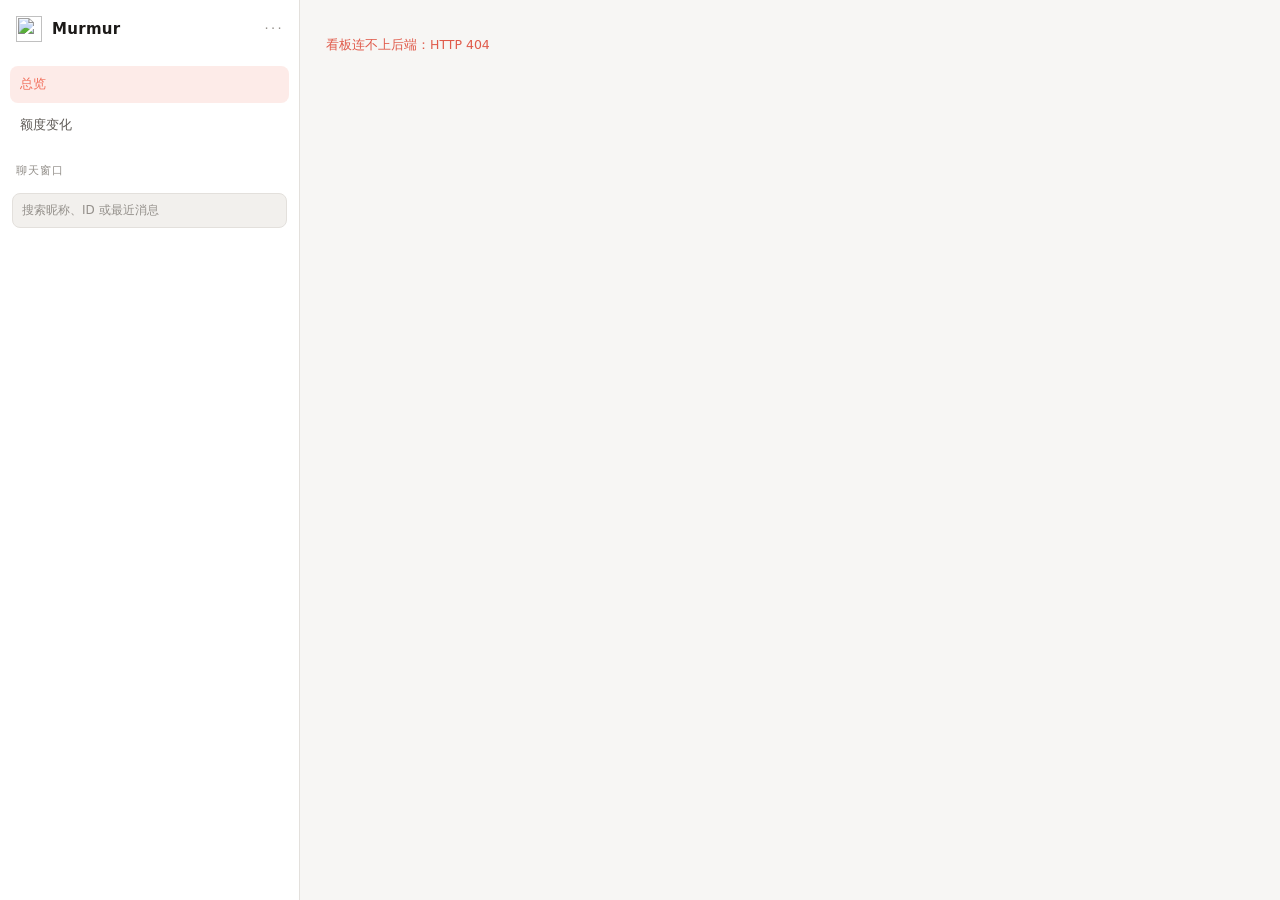
==== murmur/webui/index.html @ 3d29b653 "Initial Murmur deployment" ====
<!doctype html>
<html lang="zh-CN">
<head>
<meta charset="utf-8">
<meta name="viewport" content="width=device-width, initial-scale=1">
<title>Murmur 看板</title>
<link rel="icon" href="/mark.svg">
<style>
:root{
  --bg:#0f1113; --panel:#16191c; --panel-2:#1c2024; --line:#262b30;
  --ink:#e8e6e3; --ink-2:#a8a49f; --ink-3:#6f6b66;
  --coral:#F2705C; --green:#5fbf8f; --amber:#e0a44a; --red:#e05a4a; --blue:#6aa9d8;
  --violet:#8b7cf6;
  --radius:12px;
  --mono:ui-monospace,SFMono-Regular,"SF Mono",Menlo,Consolas,monospace;
}
@media (prefers-color-scheme:light){
  :root{
    --bg:#f7f6f4; --panel:#fff; --panel-2:#f2f0ed; --line:#e3e0dc;
    --ink:#1c1a18; --ink-2:#5f5b57; --ink-3:#94908b;
  }
}
*{box-sizing:border-box}
html,body{height:100%}
body{
  margin:0; background:var(--bg); color:var(--ink);
  font:14px/1.6 -apple-system,BlinkMacSystemFont,"PingFang SC","Hiragino Sans GB",
       "Microsoft YaHei",system-ui,sans-serif;
  -webkit-font-smoothing:antialiased;
}
a{color:inherit}
.mono{font-family:var(--mono);font-size:12px}
.dim{color:var(--ink-2)}
.dimmer{color:var(--ink-3)}

/* ---------- 骨架 ---------- */
#app{display:grid;grid-template-columns:300px 1fr;height:100vh}
aside{
  border-right:1px solid var(--line);background:var(--panel);
  display:flex;flex-direction:column;min-height:0;
}
main{overflow-y:auto;min-width:0}

/* ---------- 头 ---------- */
.brand{display:flex;align-items:center;gap:10px;padding:16px 16px 12px}
.brand img{width:26px;height:26px}
.brand h1{font-size:15px;margin:0;font-weight:600;letter-spacing:.02em}
.brand .tick{margin-left:auto;font-size:11px;color:var(--ink-3);font-family:var(--mono)}

.pills{display:flex;gap:6px;padding:0 16px 12px;flex-wrap:wrap}
.pill{
  display:inline-flex;align-items:center;gap:5px;padding:3px 8px;border-radius:999px;
  background:var(--panel-2);border:1px solid var(--line);font-size:11px;color:var(--ink-2);
}
.dot{width:7px;height:7px;border-radius:50%;background:var(--ink-3);flex:none}
.dot.up{background:var(--green);box-shadow:0 0 0 3px color-mix(in srgb,var(--green) 22%,transparent)}
.dot.warn{background:var(--amber);box-shadow:0 0 0 3px color-mix(in srgb,var(--amber) 22%,transparent)}
.dot.down{background:var(--red);box-shadow:0 0 0 3px color-mix(in srgb,var(--red) 22%,transparent)}
.dot.off{background:var(--ink-3)}

.navbtn{
  display:block;width:calc(100% - 20px);margin:0 10px 4px;padding:8px 10px;text-align:left;
  background:none;border:0;border-radius:8px;color:var(--ink-2);font:inherit;font-size:13px;
  cursor:pointer;
}
.navbtn:hover{background:var(--panel-2);color:var(--ink)}
.navbtn.on{background:color-mix(in srgb,var(--coral) 14%,transparent);color:var(--coral)}

.seclabel{
  padding:14px 16px 6px;font-size:11px;letter-spacing:.08em;color:var(--ink-3);
  text-transform:uppercase;display:flex;justify-content:space-between;align-items:baseline;
}
.people{overflow-y:auto;flex:1;min-height:0;padding-bottom:12px}
.filters{display:flex;gap:4px;padding:0 12px 8px;flex-wrap:wrap}
.search{padding:0 12px 8px}
.search input{
  width:100%;padding:7px 9px;border-radius:8px;border:1px solid var(--line);
  background:var(--panel-2);color:var(--ink);font:inherit;font-size:12px;outline:none;
}
.search input:focus{border-color:var(--coral);box-shadow:0 0 0 2px color-mix(in srgb,var(--coral) 16%,transparent)}
.search input::placeholder{color:var(--ink-3)}
.fchip{
  padding:2px 8px;border-radius:999px;border:1px solid var(--line);background:none;
  color:var(--ink-3);font:inherit;font-size:11px;cursor:pointer;
}
.fchip:hover{color:var(--ink);border-color:var(--ink-3)}
.fchip.on{color:var(--ink);background:var(--panel-2);border-color:var(--ink-3)}
.fchip.wx.on{color:var(--green);border-color:color-mix(in srgb,var(--green) 45%,transparent);
  background:color-mix(in srgb,var(--green) 12%,transparent)}
.fchip.dt.on{color:var(--amber);border-color:color-mix(in srgb,var(--amber) 45%,transparent);
  background:color-mix(in srgb,var(--amber) 12%,transparent)}
.fchip.tg.on{color:var(--blue);border-color:color-mix(in srgb,var(--blue) 45%,transparent);
  background:color-mix(in srgb,var(--blue) 12%,transparent)}
.fchip.qq.on{color:var(--violet);border-color:color-mix(in srgb,var(--violet) 45%,transparent);
  background:color-mix(in srgb,var(--violet) 12%,transparent)}

.plathead{
  display:flex;align-items:center;gap:6px;padding:10px 16px 4px;
  font-size:11px;color:var(--ink-3);letter-spacing:.04em;
}
.plathead .cnt{margin-left:auto;font-family:var(--mono);font-size:10px}

.person{
  display:block;width:calc(100% - 20px);margin:0 10px 3px;padding:8px 10px 8px 12px;
  background:none;border:0;border-radius:9px;text-align:left;color:inherit;
  font:inherit;cursor:pointer;position:relative;
}
.person::before{
  content:"";position:absolute;left:0;top:8px;bottom:8px;width:3px;border-radius:2px;
  background:var(--ink-3);
}
.person.tg::before{background:var(--blue)}
.person.dt::before{background:var(--amber)}
.person.wx::before{background:var(--green)}
.person.qq::before{background:var(--violet)}
.person:hover{background:var(--panel-2)}
.person.on{background:color-mix(in srgb,var(--coral) 13%,transparent)}
.person .row1{display:flex;align-items:center;gap:6px}
.person .name{font-size:13px;font-weight:500;overflow:hidden;text-overflow:ellipsis;
  white-space:nowrap}
.person .when{margin-left:auto;font-size:10px;color:var(--ink-3);flex:none;
  font-family:var(--mono)}
.person .prev{font-size:11.5px;color:var(--ink-3);overflow:hidden;text-overflow:ellipsis;
  white-space:nowrap;margin-top:1px}
.tag{
  font-size:10px;padding:1px 6px;border-radius:4px;flex:none;letter-spacing:.02em;
  border:1px solid transparent;
}
.tag.tg{background:color-mix(in srgb,var(--blue) 18%,transparent);color:var(--blue)}
.tag.dt{background:color-mix(in srgb,var(--amber) 18%,transparent);color:var(--amber)}
.tag.wx{background:color-mix(in srgb,var(--green) 18%,transparent);color:var(--green)}
.tag.qq{background:color-mix(in srgb,var(--violet) 18%,transparent);color:var(--violet)}
.tag.q  {background:var(--panel-2);color:var(--ink-3)}
.tag.watch{background:color-mix(in srgb,var(--amber) 16%,transparent);color:var(--amber)}
.tag.hold{background:color-mix(in srgb,var(--red) 16%,transparent);color:var(--red)}
.pmark{
  width:18px;height:18px;border-radius:5px;display:inline-flex;align-items:center;
  justify-content:center;font-size:10px;font-weight:600;flex:none;letter-spacing:0;
}
.pmark.tg{background:color-mix(in srgb,var(--blue) 22%,transparent);color:var(--blue)}
.pmark.dt{background:color-mix(in srgb,var(--amber) 22%,transparent);color:var(--amber)}
.pmark.wx{background:color-mix(in srgb,var(--green) 22%,transparent);color:var(--green)}
.pmark.qq{background:color-mix(in srgb,var(--violet) 22%,transparent);color:var(--violet)}
.pmark.q {background:var(--panel-2);color:var(--ink-3)}

/* ---------- 内容 ---------- */
.wrap{padding:22px 26px 60px;max-width:1180px}
h2{font-size:17px;margin:0 0 3px;font-weight:600}
.sub{color:var(--ink-3);font-size:12px;margin-bottom:18px}
.grid{display:grid;gap:14px}
.g3{grid-template-columns:repeat(auto-fit,minmax(272px,1fr))}
.g2{grid-template-columns:repeat(auto-fit,minmax(340px,1fr))}
.card{
  background:var(--panel);border:1px solid var(--line);border-radius:var(--radius);
  padding:15px 16px;
}
.card h3{
  font-size:12px;margin:0 0 12px;color:var(--ink-3);font-weight:600;
  letter-spacing:.06em;text-transform:uppercase;display:flex;align-items:center;gap:7px;
}
.kv{display:flex;justify-content:space-between;gap:14px;padding:3.5px 0;font-size:12.5px}
.kv span:first-child{color:var(--ink-3);flex:none}
.kv span:last-child{text-align:right;overflow-wrap:anywhere;font-family:var(--mono);
  font-size:11.5px}
.big{font-size:26px;font-weight:600;letter-spacing:-.01em;line-height:1.2}
.unit{font-size:12px;color:var(--ink-3);font-weight:400}

.statrow{display:flex;gap:22px;flex-wrap:wrap}
.stat .big{font-size:22px}
.stat .lbl{font-size:11px;color:var(--ink-3)}

/* 额度条 */
.bar{height:6px;border-radius:3px;background:var(--panel-2);overflow:hidden;margin:6px 0 3px}
.bar i{display:block;height:100%;border-radius:3px;background:var(--green);transition:width .4s}
.bar i.warn{background:var(--amber)} .bar i.hot{background:var(--coral)}
.quota-item{margin-bottom:14px}
.quota-item .top{display:flex;justify-content:baseline;align-items:baseline;gap:8px}
.quota-item .top b{font-size:13px;font-weight:600}
.quota-item .top .pct{margin-left:auto;font-family:var(--mono);font-size:13px}

svg.chart{width:100%;height:180px;display:block;overflow:visible}
.legend{display:flex;gap:14px;font-size:11px;color:var(--ink-3);margin-top:8px}
.legend i{display:inline-block;width:9px;height:2.5px;vertical-align:middle;margin-right:5px;
  border-radius:2px}

/* 进程卡 */
.proc .head{display:flex;align-items:center;gap:8px;margin-bottom:10px}
.proc .head b{font-size:14px}
.proc .state{margin-left:auto;font-size:11px;font-family:var(--mono)}
.up{color:var(--green)} .warn{color:var(--amber)} .down{color:var(--red)} .off{color:var(--ink-3)}
.health-note{
  margin:-2px 0 9px;padding:6px 9px;border-radius:7px;font-size:11.5px;
  color:var(--amber);background:color-mix(in srgb,var(--amber) 10%,transparent);
}
.ports{margin-top:9px;padding-top:9px;border-top:1px solid var(--line)}
.port{
  display:inline-block;font-family:var(--mono);font-size:10.5px;padding:2px 6px;
  border-radius:5px;background:var(--panel-2);margin:2px 3px 0 0;color:var(--ink-2);
}
.port.listen{color:var(--coral);background:color-mix(in srgb,var(--coral) 13%,transparent)}
.logline{
  font-family:var(--mono);font-size:10.5px;color:var(--ink-3);margin-top:9px;
  white-space:nowrap;overflow:hidden;text-overflow:ellipsis;
}
details.logs{margin-top:9px}
details.logs summary{font-size:11px;color:var(--ink-3);cursor:pointer;user-select:none}
pre.log{
  margin:8px 0 0;padding:10px;background:var(--bg);border:1px solid var(--line);
  border-radius:8px;max-height:280px;overflow:auto;font-family:var(--mono);
  font-size:10.5px;line-height:1.55;color:var(--ink-2);white-space:pre-wrap;
  overflow-wrap:anywhere;
}

/* ---------- 聊天 ---------- */
.chathead{
  position:sticky;top:0;background:color-mix(in srgb,var(--bg) 92%,transparent);
  backdrop-filter:blur(8px);border-bottom:1px solid var(--line);
  padding:14px 26px 12px;z-index:5;border-top:3px solid var(--ink-3);
}
.chathead.tg{border-top-color:var(--blue)}
.chathead.dt{border-top-color:var(--amber)}
.chathead.wx{border-top-color:var(--green)}
.chathead.qq{border-top-color:var(--violet)}
.chathead .t{display:flex;align-items:center;gap:10px}
.chathead h2{margin:0}
.chathead .who{min-width:0}
.chathead .platline{
  display:flex;align-items:center;gap:6px;margin-top:2px;
  font-size:12px;color:var(--ink-2);
}
.avatar{
  width:36px;height:36px;border-radius:10px;display:flex;align-items:center;
  justify-content:center;font-size:13px;font-weight:600;flex:none;
}
.avatar.tg{background:color-mix(in srgb,var(--blue) 20%,transparent);color:var(--blue)}
.avatar.dt{background:color-mix(in srgb,var(--amber) 20%,transparent);color:var(--amber)}
.avatar.wx{background:color-mix(in srgb,var(--green) 20%,transparent);color:var(--green)}
.avatar.qq{background:color-mix(in srgb,var(--violet) 20%,transparent);color:var(--violet)}
.avatar.q {background:var(--panel-2);color:var(--ink-3)}
.msg.bot.tg .bub{border-left:2px solid color-mix(in srgb,var(--blue) 55%,transparent)}
.msg.bot.dt .bub{border-left:2px solid color-mix(in srgb,var(--amber) 55%,transparent)}
.msg.bot.wx .bub{border-left:2px solid color-mix(in srgb,var(--green) 55%,transparent)}
.msg.bot.qq .bub{border-left:2px solid color-mix(in srgb,var(--violet) 55%,transparent)}
.platbanner{
  display:flex;align-items:center;gap:8px;margin:0 0 16px;padding:8px 12px;
  border-radius:9px;background:var(--panel);border:1px solid var(--line);
  font-size:12.5px;color:var(--ink-2);
}
.platbanner.tg{border-color:color-mix(in srgb,var(--blue) 35%,var(--line))}
.platbanner.dt{border-color:color-mix(in srgb,var(--amber) 35%,var(--line))}
.platbanner.wx{border-color:color-mix(in srgb,var(--green) 35%,var(--line))}
.platbanner.qq{border-color:color-mix(in srgb,var(--violet) 35%,var(--line))}
.tabs{display:flex;gap:4px;margin-top:11px}
.tab{
  padding:5px 12px;border-radius:7px;background:none;border:1px solid transparent;
  color:var(--ink-3);font:inherit;font-size:12.5px;cursor:pointer;
}
.tab:hover{color:var(--ink)}
.tab.on{background:var(--panel);border-color:var(--line);color:var(--ink)}
.meta{display:flex;gap:14px;flex-wrap:wrap;font-size:11px;color:var(--ink-3);margin-top:7px;
  font-family:var(--mono)}

.stream{padding:20px 26px 70px;max-width:760px}
.daysep{
  text-align:center;font-size:10.5px;color:var(--ink-3);margin:20px 0 14px;
  font-family:var(--mono);
}
/* 会话分界。同一个人的单聊和群聊被合成一条时间线了，
   但记忆是分开的——这条线就是那个分界，不能画得太轻。 */
.ctxsep{
  display:flex;align-items:center;gap:9px;margin:14px 0 11px;
  font-size:10.5px;color:var(--ink-3);font-family:var(--mono);
}
.ctxsep::before,.ctxsep::after{
  content:"";flex:1;height:1px;background:var(--line);
}
.msg{display:flex;margin-bottom:9px;gap:9px}
.msg.user{justify-content:flex-end}
.bub{
  max-width:76%;padding:9px 13px;border-radius:15px;font-size:13.5px;line-height:1.62;
  white-space:pre-wrap;overflow-wrap:anywhere;
}
.msg.bot .bub{background:var(--panel);border:1px solid var(--line);border-bottom-left-radius:5px}
.msg.user .bub{background:var(--coral);color:#fff;border-bottom-right-radius:5px}
.msg .time{
  font-size:9.5px;color:var(--ink-3);align-self:flex-end;padding-bottom:5px;flex:none;
  font-family:var(--mono);opacity:0;transition:opacity .15s;
}
.msg:hover .time{opacity:1}
.bub.quiet{
  background:none;border:1px dashed var(--line);color:var(--ink-3);font-size:12px;
  font-style:italic;
}
.scene{
  font-size:11px;color:var(--ink-3);margin:2px 0 9px;padding-left:2px;
  display:flex;justify-content:flex-end;gap:5px;
}
.msg.bot + .scene{justify-content:flex-start}
.photo{
  display:block;font-size:11px;opacity:.85;margin:4px 0 2px;color:var(--ink-3);
}
.shot{
  display:block;max-width:100%;max-height:280px;border-radius:10px;
  margin-bottom:6px;object-fit:cover;
}
.badge-intent{
  font-size:9.5px;font-family:var(--mono);color:var(--coral);
  background:color-mix(in srgb,var(--coral) 12%,transparent);
  padding:1px 6px;border-radius:5px;margin-bottom:4px;display:inline-block;
}

/* ---------- 记忆 ---------- */
.memblock{margin-bottom:16px}
.memblock .bh{display:flex;align-items:baseline;gap:9px;margin-bottom:5px}
.memblock .bh b{font-size:13.5px}
.memblock .bh .cnt{margin-left:auto;font-family:var(--mono);font-size:10.5px;color:var(--ink-3)}
.memblock .body{
  background:var(--panel-2);border-radius:9px;padding:11px 13px;font-size:13px;
  line-height:1.75;white-space:pre-wrap;overflow-wrap:anywhere;
}
.memblock .hint{font-size:11px;color:var(--ink-3);margin-bottom:6px}
.empty{color:var(--ink-3);font-style:italic}
.note{
  background:var(--panel);border:1px solid var(--line);border-left:2px solid var(--coral);
  border-radius:8px;padding:10px 13px;font-size:12px;color:var(--ink-2);margin-bottom:16px;
}
.err{color:var(--red);font-size:12.5px}

/* 手机上侧栏不能继续吃掉 300px：收成一个可滚动的联系人区。 */
@media (max-width:760px){
  html,body{height:auto;min-height:100%}
  #app{display:block;height:auto;min-height:100vh}
  aside{display:block;border-right:0;border-bottom:1px solid var(--line)}
  .brand{padding:12px 14px 8px}
  .pills{padding:0 14px 8px}
  .navbtn{display:inline-block;width:auto;margin:0 2px 8px 10px;padding:6px 9px}
  .seclabel{padding:8px 14px 6px}
  .filters,.search{padding-left:14px;padding-right:14px}
  .people{max-height:230px;overflow-y:auto;padding-bottom:8px}
  .plathead{padding-left:14px;padding-right:14px}
  .person{width:calc(100% - 28px);margin-left:14px;margin-right:14px}
  main{min-height:40vh;overflow:visible}
  .wrap{padding:16px 14px 42px}
  .stream{padding:16px 14px 42px}
  .chathead{position:static;padding:12px 14px 10px}
  .g2{grid-template-columns:1fr}
  .g3{grid-template-columns:1fr}
  .statrow{gap:14px}
  .bub{max-width:84%}
  .meta{gap:7px 12px}
}
</style>
</head>
<body>
<div id="app">
  <aside>
    <div class="brand">
      <img src="/mark.svg" alt="">
      <h1>Murmur</h1>
      <span class="tick" id="tick">···</span>
    </div>
    <div class="pills" id="pills"></div>
    <button class="navbtn on" data-view="overview">总览</button>
    <button class="navbtn" data-view="quota">额度变化</button>
    <div class="seclabel"><span>聊天窗口</span><span id="pcount"></span></div>
    <div class="filters" id="filters"></div>
    <div class="search"><input id="person-search" type="search" placeholder="搜索昵称、ID 或最近消息" autocomplete="off"></div>
    <div class="people" id="people"></div>
  </aside>
  <main id="main"><div class="wrap"><p class="dim">加载中…</p></div></main>
</div>

<script>
const $ = (s,r=document)=>r.querySelector(s);
const el = (t,c,txt)=>{const e=document.createElement(t); if(c)e.className=c;
  if(txt!=null)e.textContent=txt; return e;};
const esc = s => (s??'').replace(/[&<>"]/g,m=>({'&':'&amp;','<':'&lt;','>':'&gt;','"':'&quot;'}[m]));
const PLAT = {
  tg:{name:'Telegram', short:'TG', mark:'TG'},
  dt:{name:'钉钉', short:'钉钉', mark:'钉'},
  wx:{name:'微信', short:'微信', mark:'微'},
  qq:{name:'QQ', short:'QQ', mark:'Q'},
  '?':{name:'其他', short:'其他', mark:'?'}
};
const PLAT_ORDER = ['wx','qq','dt','tg','?'];
// 用 ?token= 打开远程看板时，后续 API 和照片请求也得带回 token；
// 否则首页能开、页面里的 fetch 却全是 401。
const WEB_TOKEN = new URLSearchParams(location.search).get('token');

let state = {view:'overview', person:null, ctx:null, tab:'chat', platFilter:null, query:'', data:{}, sig:null};

function platOf(p){ return PLAT[p] || PLAT['?']; }
function platCls(p){ return ['tg','dt','wx','qq'].includes(p) ? p : 'q'; }
function shortName(p){
  const n = p.nick || p.name || '';
  if(p.nick) return p.nick;
  if(p.platform==='wx' && /@im\.wechat$/.test(n)) return n.slice(0,10)+'…';
  if(n.length>18) return n.slice(0,8)+'…'+n.slice(-4);
  return n;
}

/* ---------- 工具 ---------- */
function parseAt(iso){
  if(!iso) return new Date(NaN);
  if(/Z$|[+-]\d\d:\d\d$/.test(iso)) return new Date(iso);
  return new Date(iso+'Z');
}
function ago(iso){
  if(!iso) return '—';
  const s = (Date.now() - parseAt(iso))/1000;
  if(s < 60) return '刚刚';
  if(s < 3600) return Math.floor(s/60)+' 分钟前';
  if(s < 86400) return Math.floor(s/3600)+' 小时前';
  return Math.floor(s/86400)+' 天前';
}
function clock(iso){
  if(!iso) return '';
  const d = parseAt(iso);
  if(Number.isNaN(+d)) return '';
  return d.toLocaleTimeString('zh-CN',{hour:'2-digit',minute:'2-digit'});
}
function day(iso){
  const d = parseAt(iso);
  if(Number.isNaN(+d)) return '';
  return d.toLocaleDateString('zh-CN',{month:'long',day:'numeric',weekday:'short'});
}
function dur(s){
  if(s==null) return '—';
  const d=Math.floor(s/86400), h=Math.floor(s%86400/3600), m=Math.floor(s%3600/60);
  if(d) return `${d} 天 ${h} 小时`;
  if(h) return `${h} 小时 ${m} 分`;
  return `${m} 分钟`;
}
function bytes(n){
  if(!n) return '0';
  const u=['B','KB','MB','GB']; let i=0;
  while(n>=1024 && i<u.length-1){n/=1024;i++;}
  return n.toFixed(i?1:0)+' '+u[i];
}
function apiUrl(p){
  if(!WEB_TOKEN) return p;
  const u = new URL(p, location.origin);
  u.searchParams.set('token', WEB_TOKEN);
  return u.pathname + u.search;
}
async function get(p){
  const r = await fetch(apiUrl(p));
  if(!r.ok) throw new Error('HTTP '+r.status);
  return r.json();
}

/* ---------- 侧栏 ---------- */
function renderPills(d){
  const box = $('#pills'); box.innerHTML='';
  d.platforms.forEach(p=>{
    const cls = healthClass(p);
    const pill = el('span','pill');
    pill.append(el('i','dot '+cls), document.createTextNode(p.label));
    pill.title = p.health?.reasons?.length
      ? p.health.reasons.join('；')
      : (!p.configured ? p.why : (p.running
        ? `PID ${p.instances.map(i=>i.pid).join(', ')} · 已跑 ${dur(p.instances[0].uptime_s)}`
        : '进程不在'));
    box.append(pill);
  });
  const m = el('span','pill');
  m.append(el('i','dot up'), document.createTextNode(d.model.name));
  m.title = d.model.base_url;
  box.append(m);
  $('#tick').textContent = clock(d.now);
}

function healthClass(p){
  const level = p.health?.level;
  if(level==='healthy') return 'up';
  if(level==='degraded') return 'warn';
  if(level==='down') return 'down';
  return 'off';
}

function renderFilters(people){
  const box = $('#filters'); box.innerHTML='';
  const counts = {};
  people.forEach(p=>{ counts[p.platform] = (counts[p.platform]||0)+1; });
  const add = (k, label)=>{
    const n = k==null ? people.length : (counts[k]||0);
    if(k && !n) return;
    const on = state.platFilter===k || (k==null && !state.platFilter);
    const b = el('button','fchip'+(on?' on':'')+(k?(' '+k):''), label+' '+n);
    b.onclick = ()=>{ state.platFilter = (k && state.platFilter===k) ? null : k; refresh(); };
    box.append(b);
  };
  add(null,'全部');
  add('wx','微信'); add('qq','QQ'); add('dt','钉钉'); add('tg','Telegram');
  if(counts['?']) add('?','其他');
}

function renderPeople(people){
  const box = $('#people'); box.innerHTML='';
  const term = state.query.trim().toLocaleLowerCase();
  const shown = people.filter(p=>{
    const platformMatches = !state.platFilter || p.platform===state.platFilter;
    const haystack = [p.name,p.nick,p.user_id,p.preview].join(' ').toLocaleLowerCase();
    return platformMatches && (!term || haystack.includes(term));
  });
  $('#pcount').textContent = shown.length===people.length
    ? String(people.length) : shown.length+' / '+people.length;
  const groups = {wx:[], qq:[], dt:[], tg:[], '?':[]};
  shown.forEach(p=>(groups[p.platform]||groups['?']).push(p));
  if(!shown.length){
    box.append(el('div','dimmer', term?'没有匹配的聊天窗口。':(state.platFilter?'这个平台还没有聊天窗口。':'还没有聊天窗口。')));
    return;
  }
  PLAT_ORDER.forEach(k=>{
    const list = groups[k]||[];
    if(!list.length) return;
    const h = el('div','plathead');
    h.append(el('span','pmark '+platCls(k), platOf(k).mark));
    h.append(el('span',null, platOf(k).name));
    h.append(el('span','cnt', String(list.length)));
    box.append(h);
    list.forEach(p=>{
      const b = el('button','person '+platCls(p.platform)+(state.person===p.key?' on':''));
      const r1 = el('div','row1');
      r1.append(el('span','tag '+platCls(p.platform), platOf(p.platform).short));
      r1.append(el('span','name', shortName(p)));
      if(p.contexts.length>1) r1.append(el('span','tag q', p.contexts.length+' 会话'));
      if(p.initiative_state==='hold') r1.append(el('span','tag hold','已冷却'));
      else if(p.initiative_state==='watch') r1.append(el('span','tag watch','留意'));
      r1.append(el('span','when', p.last_at?ago(p.last_at).replace(/ /g,''):'—'));
      b.append(r1);
      b.append(el('div','prev', (p.opted_out?'已退出 · ':'') + (p.preview||'')));
      b.title = platOf(p.platform).name+' · '+(p.name||'');
      b.onclick = ()=>{ state.view='chat'; state.person=p.key; state.tab='chat';
                        state.ctx=null;
                        document.querySelectorAll('.navbtn').forEach(n=>n.classList.remove('on'));
                        refresh(); };
      box.append(b);
    });
  });
}

/* ---------- 总览 ---------- */
function procCard(p){
  const c = el('div','card proc');
  const h = el('div','head');
  const cls = healthClass(p);
  h.append(el('i','dot '+cls), el('b',null,p.label));
  h.append(el('span','state '+cls, p.health?.label || '—'));
  c.append(h);

  if(p.health?.reasons?.length){
    c.append(el('div','health-note', p.health.reasons.join(' · ')));
  }

  if(!p.configured){
    c.append(el('div','dim', p.why));
  } else if(!p.running){
    c.append(el('div','err','进程不在。run.sh 会自动拉起；一直不起就看日志。'));
  }

  p.instances.forEach(i=>{
    c.append(kv('PID', i.pid));
    c.append(kv('已运行', dur(i.uptime_s)));
    c.append(kv('内存 / CPU', `${i.rss_mb} MB · ${i.cpu}%`));
    const s = i.sockets||{};
    const ports = el('div','ports');
    const lab = el('div','kv');
    lab.append(el('span',null,'端口'));
    lab.append(el('span','dimmer',
      (s.listen&&s.listen.length)?'':'不监听端口（长轮询 / websocket 主动连出）'));
    ports.append(lab);
    (s.listen||[]).forEach(a=>ports.append(el('span','port listen','监听 '+a)));
    (s.outbound||[]).slice(0,6).forEach(a=>ports.append(el('span','port','→ '+a)));
    if(s.note) ports.append(el('span','port',s.note));
    c.append(ports);
  });

  const lg = p.log||{};
  if(lg.exists){
    c.append(kv('24 小时内重启', lg.restarts_24h ?? 0));
    c.append(kv('日志更新', ago(lg.mtime)));
    if(lg.last_line) c.append(el('div','logline', lg.last_line));
    const d = el('details','logs');
    d.append(el('summary',null,'查看日志尾巴'));
    const pre = el('pre','log','点开加载…');
    d.append(pre);
    d.ontoggle = async ()=>{
      if(!d.open) return;
      try{
        const r = await get('/api/logs?name='+p.kind+'&n=200');
        pre.textContent = r.lines.join('\n') || '（空）';
        pre.scrollTop = pre.scrollHeight;
      }catch(e){ pre.textContent = '读不到：'+e.message; }
    };
    c.append(d);
  } else {
    c.append(el('div','dimmer','没有日志文件（可能不是 run.sh 启动的）'));
  }
  return c;
}

function kv(k,v){
  const d = el('div','kv'); d.append(el('span',null,k), el('span',null,String(v)));
  return d;
}

function quotaCard(q, compact){
  const c = el('div','card');
  c.append(el('h3',null,'OpenCode 额度'));
  if(!q){ c.append(el('div','dim','还没采到。看板每 5 分钟采一次，稍等。')); return c; }
  if(!q.ok){ c.append(el('div','err','取不到：'+(q.detail||'未知'))); return c; }
  [['rolling','5 小时','$12'],['weekly','本周','$30'],['monthly','本月','$60']].forEach(([k,label,cap])=>{
    const pct = q[k];
    if(pct==null) return;
    const it = el('div','quota-item');
    const top = el('div','top');
    top.append(el('b',null,label));
    top.append(el('span','pct', pct===0 ? '不到 1%' : (pct+'% 已用')));
    it.append(top);
    const bar = el('div','bar');
    const i = el('i'); i.style.width = Math.min(100, Math.max(pct===0?1.5:0, pct))+'%';
    if(pct>=80) i.className='hot'; else if(pct>=50) i.className='warn';
    bar.append(i); it.append(bar);
    const rst = q[k+'_reset'];
    const bits = ['额度 '+cap];
    if(rst) bits.push('重置于 '+new Date(rst).toLocaleString('zh-CN',
      {month:'numeric',day:'numeric',hour:'2-digit',minute:'2-digit'}));
    it.append(el('div','dimmer', bits.join(' · ')));
    c.append(it);
  });
  c.append(el('div','dimmer','采样于 '+ago(q.at)+' · 官方只返回整数百分比，5 小时窗口不到 $0.12 就是 0'));
  return c;
}

function renderOverview(d){
  const w = el('div','wrap');
  w.append(el('h2',null,'总览'));
  w.append(el('div','sub',
    `${d.today} · ${d.tz} · 今天他说了 ${d.stats.today_in} 次，它主动说了 ${d.stats.today_out} 次`));

  const stats = el('div','card');
  const row = el('div','statrow');
  [['认识的人',d.stats.people],['活跃会话（今天）',d.stats.active_today],
   ['记录总数',d.stats.entries],['已退出',d.stats.optouts]].forEach(([l,v])=>{
    const s = el('div','stat'); s.append(el('div','big',String(v)), el('div','lbl',l));
    row.append(s);
  });
  stats.append(row);
  const by = d.stats.by_platform||{};
  if(Object.keys(by).length){
    const plats = el('div','statrow'); plats.style.marginTop='14px';
    PLAT_ORDER.forEach(k=>{
      if(by[k]==null) return;
      const s = el('div','stat');
      const lab = el('div','lbl');
      lab.append(el('span','tag '+platCls(k), platOf(k).name));
      s.append(el('div','big',String(by[k])), lab);
      plats.append(s);
    });
    stats.append(plats);
  }
  w.append(stats);

  const g1 = el('div','grid g3');
  g1.style.marginTop='14px';
  d.platforms.forEach(p=>g1.append(procCard(p)));
  w.append(g1);

  const g2 = el('div','grid g2'); g2.style.marginTop='14px';
  g2.append(quotaCard(d.quota));

  const m = el('div','card');
  m.append(el('h3',null,'模型与配置'));
  m.append(kv('正在用的模型', d.model.name));
  m.append(kv('接口', d.model.base_url));
  m.append(kv('API key', d.model.key_set?'已配置':'没配'));
  m.append(kv('时区', d.tz));
  m.append(kv('数据库', d.settings.db_path+' · '+bytes(d.settings.db_size)));
  m.append(kv('记忆文件目录', d.settings.dossier_dir));
  m.append(kv('日志目录', d.settings.log_dir));
  m.append(kv('新人自动入册', d.settings.auto_enroll?'开':'关'));
  m.append(kv('微信主动消息', d.settings.wechat_initiative?'开':'关（建议）'));
  m.append(kv('QQ 沙箱', d.settings.qq_sandbox?'开':'关'));
  g2.append(m);
  w.append(g2);
  return w;
}

/* ---------- 额度图 ---------- */
function chart(points, keys){
  const NS='http://www.w3.org/2000/svg';
  const svg = document.createElementNS(NS,'svg');
  svg.setAttribute('class','chart');
  const W=1000, H=180, pad={l:44,r:16,t:14,b:28};
  svg.setAttribute('viewBox',`0 0 ${W} ${H}`);
  svg.setAttribute('preserveAspectRatio','xMidYMid meet');
  const usable = (points||[]).filter(p=>p && p.ok && parseAt(p.at) && !Number.isNaN(+parseAt(p.at)));
  if(usable.length < 2){
    const t = document.createElementNS(NS,'text');
    t.setAttribute('x',W/2); t.setAttribute('y',H/2);
    t.setAttribute('text-anchor','middle'); t.setAttribute('fill','currentColor');
    t.setAttribute('fill-opacity','.45'); t.setAttribute('font-size','14');
    t.textContent = '数据点还不够画线（看板每 5 分钟采一次，跑一会儿就有了）';
    svg.append(t); return svg;
  }
  const t0 = +parseAt(usable[0].at), t1 = +parseAt(usable[usable.length-1].at);
  const span = Math.max(1, t1-t0);
  const x = p => pad.l + (parseAt(p.at)-t0)/span*(W-pad.l-pad.r);
  const y = v => pad.t + (1 - Math.min(100, Number(v)||0)/100)*(H-pad.t-pad.b);

  [0,50,100].forEach(v=>{
    const ln = document.createElementNS(NS,'line');
    ln.setAttribute('x1',pad.l); ln.setAttribute('x2',W-pad.r);
    ln.setAttribute('y1',y(v)); ln.setAttribute('y2',y(v));
    ln.setAttribute('stroke','currentColor'); ln.setAttribute('stroke-opacity','.12');
    svg.append(ln);
    const t = document.createElementNS(NS,'text');
    t.setAttribute('x',pad.l-8); t.setAttribute('y',y(v)+4);
    t.setAttribute('text-anchor','end');
    t.setAttribute('fill','currentColor'); t.setAttribute('fill-opacity','.4');
    t.setAttribute('font-size','11'); t.textContent=v+'%';
    svg.append(t);
  });

  keys.forEach(({k,color})=>{
    const pts = usable.filter(p=>p[k]!=null && !Number.isNaN(Number(p[k])));
    if(!pts.length) return;
    const d = pts.map((p,i)=>(i?'L':'M')+x(p).toFixed(1)+' '+y(p[k]).toFixed(1)).join(' ');
    const path = document.createElementNS(NS,'path');
    path.setAttribute('d', d);
    path.setAttribute('fill','none'); path.setAttribute('stroke',color);
    path.setAttribute('stroke-width','2'); path.setAttribute('stroke-linejoin','round');
    path.setAttribute('stroke-linecap','round');
    svg.append(path);
    pts.forEach(p=>{
      const c = document.createElementNS(NS,'circle');
      c.setAttribute('cx', x(p).toFixed(1));
      c.setAttribute('cy', y(p[k]).toFixed(1));
      c.setAttribute('r','3.2');
      c.setAttribute('fill',color);
      svg.append(c);
    });
  });

  [[parseAt(usable[0].at),pad.l,'start'],
   [parseAt(usable[usable.length-1].at),W-pad.r,'end']].forEach(([d,px,anchor])=>{
    const t = document.createElementNS(NS,'text');
    t.setAttribute('x',px); t.setAttribute('y',H-8); t.setAttribute('text-anchor',anchor);
    t.setAttribute('fill','currentColor'); t.setAttribute('fill-opacity','.4');
    t.setAttribute('font-size','11');
    t.textContent = d.toLocaleString('zh-CN',{month:'numeric',day:'numeric',
      hour:'2-digit',minute:'2-digit'});
    svg.append(t);
  });
  return svg;
}

async function renderQuota(){
  const w = el('div','wrap');
  w.append(el('h2',null,'额度变化'));
  w.append(el('div','sub','OpenCode 只给"此刻的百分比"，这条曲线是看板自己按时间攒出来的。'));
  const r = await get('/api/quota?hours=336');
  w.append(quotaCard(r.latest));
  const c = el('div','card'); c.style.marginTop='14px';
  c.append(el('h3',null,'近 14 天'));
  const keys=[{k:'rolling',color:'#6aa9d8',label:'5 小时'},
              {k:'weekly',color:'#e0a44a',label:'本周'},
              {k:'monthly',color:'#F2705C',label:'本月'}];
  c.append(chart(r.points, keys));
  const lg = el('div','legend');
  keys.forEach(({color,label})=>{
    const s = el('span'); const i = el('i'); i.style.background=color;
    s.append(i, document.createTextNode(label)); lg.append(s);
  });
  c.append(lg);
  c.append(el('div','dimmer',
    `${r.points.length} 个采样点 · 每 ${r.poll_every_s/60} 分钟采一次，值没变就不记`));
  w.append(c);
  return w;
}

/* ---------- 聊天 ---------- */
function renderPerson(p){
  const box = el('div');
  const pc = platCls(p.platform);
  const head = el('div','chathead '+pc);
  const line = el('div','t');
  line.append(el('div','avatar '+pc, platOf(p.platform).mark));
  const who = el('div','who');
  const title = el('div','t'); title.style.gap='8px';
  title.append(el('h2',null, shortName(p)));
  if(p.opted_out) title.append(el('span','tag q','已退出'));
  if(!p.in_roster) title.append(el('span','tag q','不在名册'));
  who.append(title);
  const platline = el('div','platline');
  platline.append(el('span','tag '+pc, platOf(p.platform).name));
  const kinds = [...new Set(p.contexts.map(c=>c.conv_label))];
  platline.append(el('span',null, kinds.join(' · ')));
  who.append(platline);
  line.append(who);
  head.append(line);
  const meta = el('div','meta');
  [['用户 id', p.user_id],
   ['会话', p.contexts.length+' 条'],
   ['记忆文件', p.dossiers+' 份'],
   ['消息', p.total+' 条（它主动 '+p.outbound+'）'],
   ['主动节奏', p.initiative_note],
   ['打过招呼', p.greeted?'是':'否']
  ].forEach(([k,v])=>meta.append(el('span',null,k+' '+v)));
  head.append(meta);

  const tabs = el('div','tabs');
  [['chat','聊天'],['mem','记忆文档 '+p.dossiers],['raw','原始记录']].forEach(([k,label])=>{
    const b = el('button','tab'+(state.tab===k?' on':''), label);
    b.onclick = ()=>{ state.tab=k; refresh(); };
    tabs.append(b);
  });
  head.append(tabs);

  // 一个人有多条上下文时，可以只看其中一条
  if(p.contexts.length>1 && state.tab==='chat'){
    const f = el('div','tabs'); f.style.marginTop='6px';
    const mk=(key,label)=>{
      const b = el('button','tab'+((state.ctx===key||(!state.ctx&&key===null))?' on':''),label);
      b.style.fontSize='11.5px';
      b.onclick = ()=>{ state.ctx=key; refresh(); };
      return b;
    };
    f.append(mk(null,'全部'));
    p.contexts.forEach(c=>f.append(mk(c.chat_id,
      platOf(c.platform||p.platform).short+' · '+c.conv_label+' '+c.total)));
    head.append(f);
  }
  box.append(head);

  if(state.tab==='chat') box.append(chatStream(p));
  else if(state.tab==='mem') box.append(memView(p));
  else box.append(rawView(p));
  return box;
}

function chatStream(p){
  const s = el('div','stream');
  const pc = platCls(p.platform);
  const banner = el('div','platbanner '+pc);
  banner.append(el('span','pmark '+pc, platOf(p.platform).mark));
  banner.append(el('span',null,
    platOf(p.platform).name+' · '+(p.contexts.length>1
      ? p.contexts.length+' 条会话'
      : (p.contexts[0]&&p.contexts[0].conv_label)||'单聊')));
  s.append(banner);
  const msgs = state.ctx ? p.messages.filter(m=>m.chat_id===state.ctx) : p.messages;
  if(p.contexts.length>1 && !state.ctx){
    s.append(el('div','note',
      `这个人在 ${p.contexts.length} 条会话里出现过（单聊、群、或者换了组织的 id），`
      + `下面按时间合在一起了。但 Murmur 自己是一条会话一份记忆——`
      + `群里说的话不会串进单聊，所以分界线要看清楚。`));
  }
  if(!msgs.length){ s.append(el('p','dim','还没有消息。')); return s; }
  let lastDay = '', lastCtx = null;
  msgs.forEach(m=>{
    const d = day(m.at);
    if(d!==lastDay){ s.append(el('div','daysep',d)); lastDay=d; lastCtx=null; }
    if(p.contexts.length>1 && m.chat_id!==lastCtx){
      s.append(el('div','ctxsep',
        platOf(m.platform||p.platform).name+' · '+(m.conv_label||'')));
      lastCtx = m.chat_id;
    }
    const row = el('div','msg '+m.side+' '+platCls(m.platform||p.platform));
    const bub = el('div','bub'+(m.quiet?' quiet':''));
    if(m.intent) bub.append(el('div','badge-intent','主动 · '+m.intent));
    if(m.photo){
      if(m.photo_url){
        const img = document.createElement('img');
        img.className = 'shot';
        img.src = apiUrl(m.photo_url);
        img.alt = m.scene || '图';
        img.onerror = ()=>{ img.remove(); };
        bub.append(img);
      }
      bub.append(el('div','photo',
        (m.scene ? m.scene : '发了一张图')
        + (m.shot_at ? ' · '+clock(m.shot_at) : '')));
    }
    if(!m.photo || m.text){
      bub.append(document.createTextNode(m.quiet ? '（它选择了不说话）' : (m.text||'')));
    }
    if(m.side==='user'){ row.append(el('span','time',clock(m.at)), bub); }
    else { row.append(bub, el('span','time',clock(m.at))); }
    s.append(row);
    if(m.scene && !m.photo){
      const sc = el('div','scene');
      sc.append(el('span','dimmer','它看到的：'+m.scene));
      s.append(sc);
    }
  });
  return s;
}

function memView(p){
  const w = el('div','wrap'); w.style.maxWidth='760px';
  if(p.contexts.length>1){
    w.append(el('div','note',
      `这个人有 ${p.contexts.length} 条会话，每条一份独立的记忆——`
      + `它在群里认识的那个"他"和单聊里的不是同一份记忆。`));
  }
  p.contexts.forEach(c=>{
    if(p.contexts.length>1){
      const h = el('h2',null, platOf(c.platform||p.platform).name+' · '+c.conv_label);
      h.style.margin='22px 0 8px'; h.style.fontSize='14px';
      w.append(h);
    }
    w.append(dossierView(c.dossier));
  });
  return w;
}

function dossierView(d){
  const w = el('div');
  if(!d || !d.exists){
    w.append(el('div','note','还没有记忆文件。聊够 '+
      ((d&&d.refresh_every)||12)+' 条它会自己建一份。'));
    return w;
  }
  const n = el('div','note');
  n.textContent = `${d.path}\n上次整理：${d.updated_at?ago(d.updated_at):'从未'} · `
    + `已消化到第 ${d.covered_upto} 条 · 还有 ${d.pending} 条没整理`
    + `（攒够 ${d.refresh_every} 条自动整理一次）`;
  n.style.whiteSpace='pre-wrap';
  w.append(n);
  (d.blocks||[]).forEach(b=>{
    const blk = el('div','memblock');
    const bh = el('div','bh');
    bh.append(el('b',null,b.name));
    bh.append(el('span','cnt', b.used+' / '+b.limit+' 字'));
    blk.append(bh);
    blk.append(el('div','hint', b.hint));
    const body = el('div','body');
    if(!b.body || b.body==='（还不知道）'){
      body.append(el('span','empty','（还不知道）'));
    } else body.textContent = b.body;
    blk.append(body);
    w.append(blk);
  });
  const det = el('details','logs');
  det.append(el('summary',null,'看文件原文'));
  det.append(el('pre','log', d.raw||''));
  w.append(det);
  return w;
}

function rawView(p){
  const w = el('div','wrap'); w.style.maxWidth='900px';
  w.append(el('div','note','排查"它为什么这么说"时用。会话是 Murmur 内部的划分单位：'
    + '(平台, 会话, 发送人) 三者算出一个 chat_id，记忆和上下文都按它隔离。'));
  p.contexts.forEach(c=>{
    const t = el('div','memblock');
    const bh = el('div','bh');
      bh.append(el('b',null, platOf(c.platform||p.platform).name+' · '+c.conv_label));
    bh.append(el('span','cnt', c.total+' 条 · chat_id '+c.chat_id));
    t.append(bh);
    t.append(el('div','hint', 'thread: '+(c.thread||'（早期记录，没存 thread）')));
    w.append(t);
  });
  const pre = el('pre','log');
  pre.style.maxHeight='none';
  pre.textContent = JSON.stringify(p.messages, null, 2);
  w.append(pre);
  return w;
}

/* ---------- 主循环 ---------- */
async function refresh(){
  try{
    const [ov, pl] = await Promise.all([get('/api/overview'), get('/api/people')]);
    state.data = {ov, pl};
    renderPills(ov);
    renderFilters(pl.people);
    renderPeople(pl.people);
    const main = $('#main');
    const y = main.scrollTop;
    // 聊天窗口默认停在最新一条。但如果人正翻着旧消息，15 秒一次的自动刷新
    // 就不该把他拽回底部——只有本来就贴着底的时候才跟着走。
    const atBottom = main.scrollHeight - y - main.clientHeight < 80;
    const sig = [state.view, state.person, state.tab, state.ctx, state.platFilter].join('|');
    const switched = sig !== state.sig;
    state.sig = sig;
    main.innerHTML='';
    if(state.view==='overview') main.append(renderOverview(ov));
    else if(state.view==='quota') main.append(await renderQuota());
    else {
      const p = await get('/api/person?key='+encodeURIComponent(state.person));
      if(p.error) main.append(el('div','wrap', p.error));
      else main.append(renderPerson(p));
    }
    const toBottom = state.view==='chat' && state.tab==='chat' && (switched || atBottom);
    main.scrollTop = toBottom ? main.scrollHeight : (switched ? 0 : y);
  }catch(e){
    $('#main').innerHTML = '<div class="wrap"><p class="err">看板连不上后端：'
      + esc(e.message) + '</p></div>';
  }
}

document.querySelectorAll('.navbtn').forEach(b=>{
  b.onclick = ()=>{
    document.querySelectorAll('.navbtn').forEach(n=>n.classList.remove('on'));
    b.classList.add('on');
    state.view = b.dataset.view; state.person=null; state.ctx=null; refresh();
  };
});

$('#person-search').addEventListener('input', e=>{
  state.query = e.target.value;
  if(state.data.pl?.people) renderPeople(state.data.pl.people);
});

refresh();
setInterval(refresh, 15000);
</script>
</body>
</html>
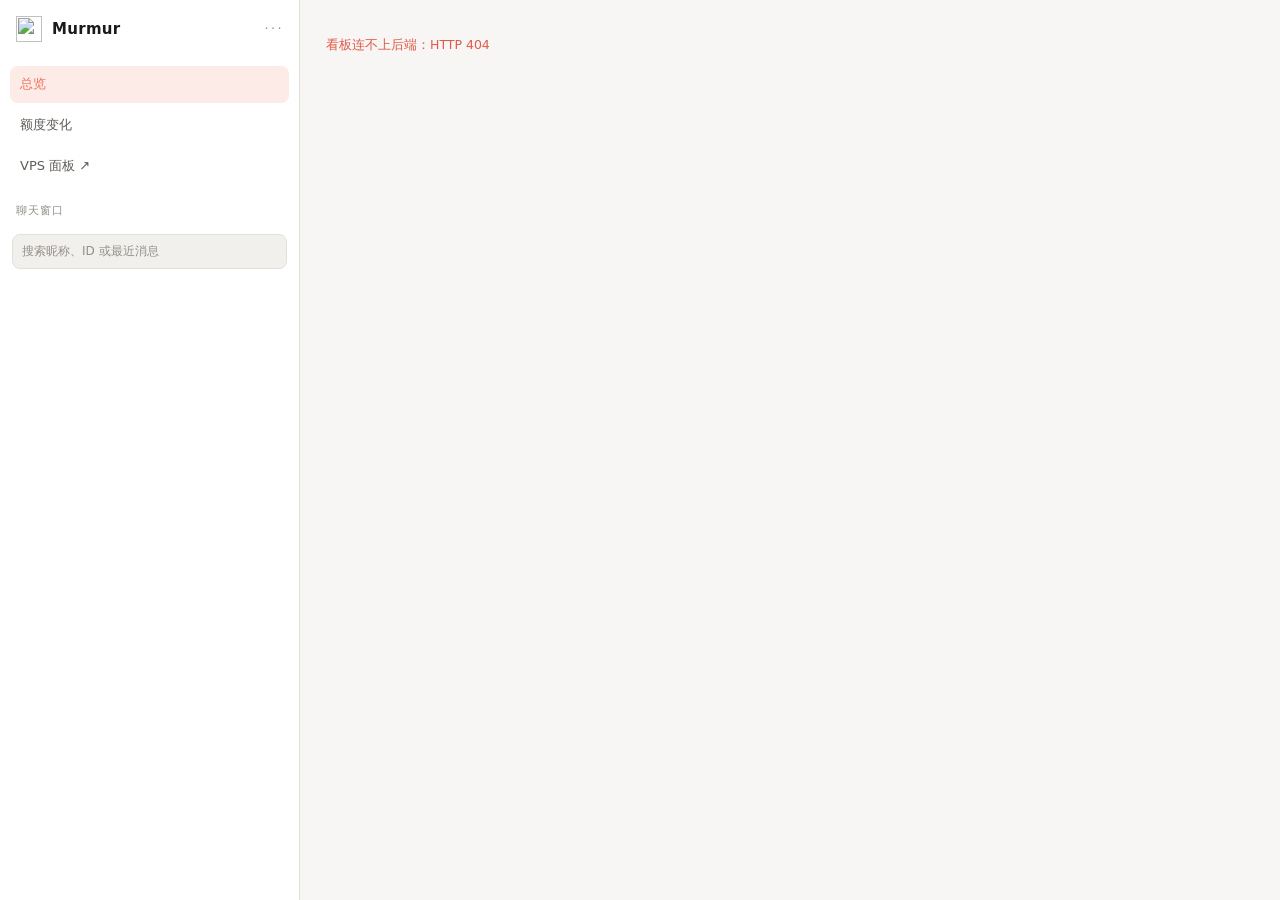
==== commit f3caa2ba: "Add a VPS panel to the local dashboard: status and invite codes over SSH The /vps page runs on the a" ====
--- a/murmur/webui/index.html
+++ b/murmur/webui/index.html
@@ -63,6 +63,7 @@
   background:none;border:0;border-radius:8px;color:var(--ink-2);font:inherit;font-size:13px;
   cursor:pointer;
 }
+a.navbtn{text-decoration:none}
 .navbtn:hover{background:var(--panel-2);color:var(--ink)}
 .navbtn.on{background:color-mix(in srgb,var(--coral) 14%,transparent);color:var(--coral)}
 
@@ -362,6 +363,7 @@
     <div class="pills" id="pills"></div>
     <button class="navbtn on" data-view="overview">总览</button>
     <button class="navbtn" data-view="quota">额度变化</button>
+    <a class="navbtn" id="vps-link" href="/vps">VPS 面板 ↗</a>
     <div class="seclabel"><span>聊天窗口</span><span id="pcount"></span></div>
     <div class="filters" id="filters"></div>
     <div class="search"><input id="person-search" type="search" placeholder="搜索昵称、ID 或最近消息" autocomplete="off"></div>
@@ -386,6 +388,7 @@
 // 用 ?token= 打开远程看板时，后续 API 和照片请求也得带回 token；
 // 否则首页能开、页面里的 fetch 却全是 401。
 const WEB_TOKEN = new URLSearchParams(location.search).get('token');
+if (WEB_TOKEN) $('#vps-link').href = '/vps?token=' + encodeURIComponent(WEB_TOKEN);
 
 let state = {view:'overview', person:null, ctx:null, tab:'chat', platFilter:null, query:'', data:{}, sig:null};
 
@@ -1002,7 +1005,7 @@
   }
 }
 
-document.querySelectorAll('.navbtn').forEach(b=>{
+document.querySelectorAll('button.navbtn').forEach(b=>{
   b.onclick = ()=>{
     document.querySelectorAll('.navbtn').forEach(n=>n.classList.remove('on'));
     b.classList.add('on');
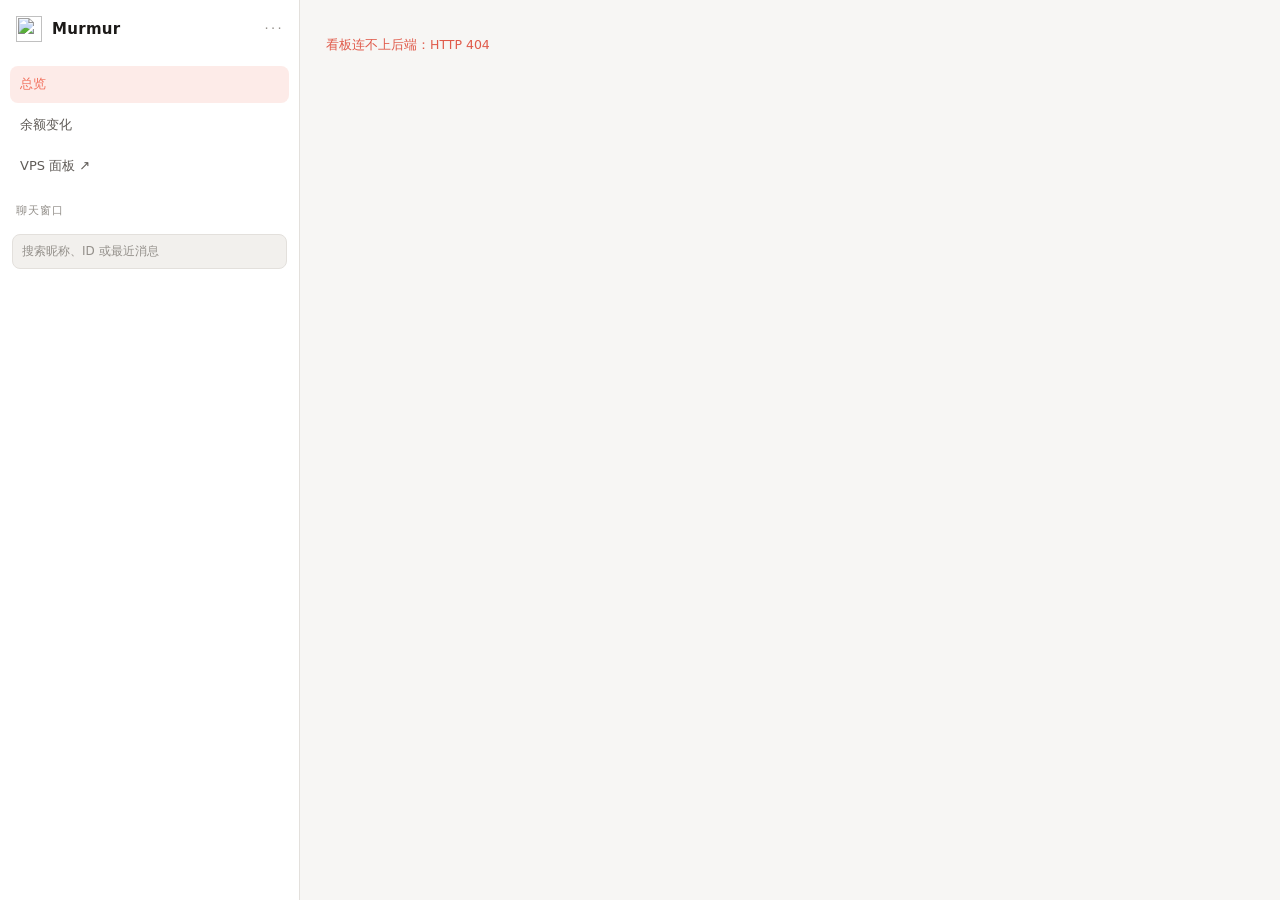
==== commit 58e077bc: "Move off the OpenCode gateway and close the review findings Repo defaults have described the OpenCod" ====
--- a/murmur/webui/index.html
+++ b/murmur/webui/index.html
@@ -170,14 +170,14 @@
 .stat .big{font-size:22px}
 .stat .lbl{font-size:11px;color:var(--ink-3)}
 
-/* 额度条 */
+/* 余额条 */
 .bar{height:6px;border-radius:3px;background:var(--panel-2);overflow:hidden;margin:6px 0 3px}
 .bar i{display:block;height:100%;border-radius:3px;background:var(--green);transition:width .4s}
 .bar i.warn{background:var(--amber)} .bar i.hot{background:var(--coral)}
-.quota-item{margin-bottom:14px}
-.quota-item .top{display:flex;justify-content:baseline;align-items:baseline;gap:8px}
-.quota-item .top b{font-size:13px;font-weight:600}
-.quota-item .top .pct{margin-left:auto;font-family:var(--mono);font-size:13px}
+.bal-item{margin-bottom:14px}
+.bal-item .top{display:flex;justify-content:baseline;align-items:baseline;gap:8px}
+.bal-item .top b{font-size:13px;font-weight:600}
+.bal-item .top .amt{margin-left:auto;font-family:var(--mono);font-size:13px}
 
 svg.chart{width:100%;height:180px;display:block;overflow:visible}
 .legend{display:flex;gap:14px;font-size:11px;color:var(--ink-3);margin-top:8px}
@@ -362,7 +362,7 @@
     </div>
     <div class="pills" id="pills"></div>
     <button class="navbtn on" data-view="overview">总览</button>
-    <button class="navbtn" data-view="quota">额度变化</button>
+    <button class="navbtn" data-view="balance">余额变化</button>
     <a class="navbtn" id="vps-link" href="/vps">VPS 面板 ↗</a>
     <div class="seclabel"><span>聊天窗口</span><span id="pcount"></span></div>
     <div class="filters" id="filters"></div>
@@ -608,31 +608,43 @@
   return d;
 }
 
-function quotaCard(q, compact){
+// 余额是"还剩多少"，方向和原来的额度百分比是反的：跌到 0 才是要出事，
+// 所以告警色也反过来——少了才红。阈值是拍脑袋的量级判断，不是账单规则。
+const BAL_HOT = 10, BAL_WARN = 50;
+
+function money(v, cur){
+  if(v==null) return '—';
+  return (cur==='USD'?'$':'¥') + Number(v).toFixed(2);
+}
+
+function balanceCard(q){
   const c = el('div','card');
-  c.append(el('h3',null,'OpenCode 额度'));
-  if(!q){ c.append(el('div','dim','还没采到。看板每 5 分钟采一次，稍等。')); return c; }
+  c.append(el('h3',null,'DeepSeek 余额'));
+  if(!q){ c.append(el('div','dim','还没采到。每 5 分钟采一次，稍等。')); return c; }
   if(!q.ok){ c.append(el('div','err','取不到：'+(q.detail||'未知'))); return c; }
-  [['rolling','5 小时','$12'],['weekly','本周','$30'],['monthly','本月','$60']].forEach(([k,label,cap])=>{
-    const pct = q[k];
-    if(pct==null) return;
-    const it = el('div','quota-item');
-    const top = el('div','top');
-    top.append(el('b',null,label));
-    top.append(el('span','pct', pct===0 ? '不到 1%' : (pct+'% 已用')));
-    it.append(top);
-    const bar = el('div','bar');
-    const i = el('i'); i.style.width = Math.min(100, Math.max(pct===0?1.5:0, pct))+'%';
-    if(pct>=80) i.className='hot'; else if(pct>=50) i.className='warn';
-    bar.append(i); it.append(bar);
-    const rst = q[k+'_reset'];
-    const bits = ['额度 '+cap];
-    if(rst) bits.push('重置于 '+new Date(rst).toLocaleString('zh-CN',
-      {month:'numeric',day:'numeric',hour:'2-digit',minute:'2-digit'}));
-    it.append(el('div','dimmer', bits.join(' · ')));
-    c.append(it);
-  });
-  c.append(el('div','dimmer','采样于 '+ago(q.at)+' · 官方只返回整数百分比，5 小时窗口不到 $0.12 就是 0'));
+
+  const cur = q.currency;
+  const it = el('div','bal-item');
+  const top = el('div','top');
+  top.append(el('b',null,'账户总额'));
+  top.append(el('span','amt', money(q.total, cur)));
+  it.append(top);
+  // 条形按 BAL_WARN 满格：余额没有上限，画"占额度多少"没有意义，
+  // 这根条只是让"快没了"一眼看得见。
+  const bar = el('div','bar');
+  const i = el('i');
+  const t = Number(q.total)||0;
+  i.style.width = Math.min(100, Math.max(1.5, t/BAL_WARN*100))+'%';
+  if(t < BAL_HOT) i.className='hot'; else if(t < BAL_WARN) i.className='warn';
+  bar.append(i); it.append(bar);
+  c.append(it);
+
+  [['granted','赠送'],['topped_up','充值']].forEach(([k,label])=>{
+    if(q[k]==null) return;
+    c.append(kv(label, money(q[k], cur)));
+  });
+  if(q.available===0) c.append(el('div','err','官方标记余额不足，调用会被拒'));
+  c.append(el('div','dimmer','采样于 '+ago(q.at)+' · 值没变就不记新点'));
   return c;
 }
 
@@ -665,13 +677,43 @@
   }
   w.append(stats);
 
+  // 回复质量计数：服务端只记分类和次数（counters.py），不含任何正文，
+  // 是 P0 生产验收的数据源。
+  const COUNTER_LABELS = {
+    'respond.full_output':'回复 · 完整输出',
+    'respond.salvaged_output':'回复 · 截断抢救',
+    'respond.quiet_output':'回复 · 选择安静',
+    'initiate.full_output':'主动 · 完整输出',
+    'initiate.salvaged_output':'主动 · 截断抢救',
+    'app_moment.retryable_failure':'可重试失败',
+    'dossier.full_saved':'记忆整理 · 完整',
+    'dossier.partial_saved':'记忆整理 · 部分',
+    'dossier.no_usable_blocks':'记忆整理 · 失败',
+  };
+  const cntCard = el('div','card');
+  cntCard.append(el('h3',null,'回复质量 · 近 14 天'));
+  const agg = {};
+  (d.counters||[]).forEach(r=>{
+    const a = agg[r.key] = agg[r.key]||{today:0,total:0};
+    a.total += r.count;
+    if(r.day===d.today) a.today += r.count;
+  });
+  const cntKeys = Object.keys(COUNTER_LABELS).filter(k=>agg[k]);
+  if(!cntKeys.length){
+    cntCard.append(el('div','sub','还没有计数——升级后随每次回复开始积累。'));
+  }else{
+    cntKeys.forEach(k=>cntCard.append(
+      kv(COUNTER_LABELS[k], `今天 ${agg[k].today} · 14 天 ${agg[k].total}`)));
+  }
+  w.append(cntCard);
+
   const g1 = el('div','grid g3');
   g1.style.marginTop='14px';
   d.platforms.forEach(p=>g1.append(procCard(p)));
   w.append(g1);
 
   const g2 = el('div','grid g2'); g2.style.marginTop='14px';
-  g2.append(quotaCard(d.quota));
+  g2.append(balanceCard(d.balance));
 
   const m = el('div','card');
   m.append(el('h3',null,'模型与配置'));
@@ -690,8 +732,9 @@
   return w;
 }
 
-/* ---------- 额度图 ---------- */
-function chart(points, keys){
+/* ---------- 余额图 ---------- */
+function chart(points, keys, unit){
+  unit = unit || '';
   const NS='http://www.w3.org/2000/svg';
   const svg = document.createElementNS(NS,'svg');
   svg.setAttribute('class','chart');
@@ -710,9 +753,19 @@
   const t0 = +parseAt(usable[0].at), t1 = +parseAt(usable[usable.length-1].at);
   const span = Math.max(1, t1-t0);
   const x = p => pad.l + (parseAt(p.at)-t0)/span*(W-pad.l-pad.r);
-  const y = v => pad.t + (1 - Math.min(100, Number(v)||0)/100)*(H-pad.t-pad.b);
-
-  [0,50,100].forEach(v=>{
+
+  // 原来纵轴钉死 0–100（百分比）。余额没有上限，得按数据自适应——
+  // 但**下沿始终留在 0**：余额图要回答的是"离见底还有多远"，浮动基线
+  // 会把 100 块掉到 90 块画成一次悬崖。
+  const all = [];
+  keys.forEach(({k})=>usable.forEach(p=>{
+    const v = Number(p[k]);
+    if(p[k]!=null && !Number.isNaN(v)) all.push(v);
+  }));
+  const top = Math.max(1, ...all);
+  const y = v => pad.t + (1 - Math.min(top, Math.max(0, Number(v)||0))/top)*(H-pad.t-pad.b);
+
+  [0, top/2, top].forEach(v=>{
     const ln = document.createElementNS(NS,'line');
     ln.setAttribute('x1',pad.l); ln.setAttribute('x2',W-pad.r);
     ln.setAttribute('y1',y(v)); ln.setAttribute('y2',y(v));
@@ -722,7 +775,8 @@
     t.setAttribute('x',pad.l-8); t.setAttribute('y',y(v)+4);
     t.setAttribute('text-anchor','end');
     t.setAttribute('fill','currentColor'); t.setAttribute('fill-opacity','.4');
-    t.setAttribute('font-size','11'); t.textContent=v+'%';
+    t.setAttribute('font-size','11');
+    t.textContent = unit + (v>=100 ? v.toFixed(0) : v.toFixed(1));
     svg.append(t);
   });
 
@@ -759,18 +813,19 @@
   return svg;
 }
 
-async function renderQuota(){
+async function renderBalance(){
   const w = el('div','wrap');
-  w.append(el('h2',null,'额度变化'));
-  w.append(el('div','sub','OpenCode 只给"此刻的百分比"，这条曲线是看板自己按时间攒出来的。'));
-  const r = await get('/api/quota?hours=336');
-  w.append(quotaCard(r.latest));
+  w.append(el('h2',null,'余额变化'));
+  w.append(el('div','sub','DeepSeek 只给"此刻还剩多少"，这条曲线是自己按时间攒出来的。往下走就是在花钱。'));
+  const r = await get('/api/balance?hours=336');
+  w.append(balanceCard(r.latest));
   const c = el('div','card'); c.style.marginTop='14px';
   c.append(el('h3',null,'近 14 天'));
-  const keys=[{k:'rolling',color:'#6aa9d8',label:'5 小时'},
-              {k:'weekly',color:'#e0a44a',label:'本周'},
-              {k:'monthly',color:'#F2705C',label:'本月'}];
-  c.append(chart(r.points, keys));
+  const cur = r.latest && r.latest.currency;
+  const keys=[{k:'total',color:'#6aa9d8',label:'总额'},
+              {k:'topped_up',color:'#e0a44a',label:'充值'},
+              {k:'granted',color:'#F2705C',label:'赠送'}];
+  c.append(chart(r.points, keys, cur==='USD'?'$':'¥'));
   const lg = el('div','legend');
   keys.forEach(({color,label})=>{
     const s = el('span'); const i = el('i'); i.style.background=color;
@@ -991,7 +1046,7 @@
     state.sig = sig;
     main.innerHTML='';
     if(state.view==='overview') main.append(renderOverview(ov));
-    else if(state.view==='quota') main.append(await renderQuota());
+    else if(state.view==='balance') main.append(await renderBalance());
     else {
       const p = await get('/api/person?key='+encodeURIComponent(state.person));
       if(p.error) main.append(el('div','wrap', p.error));
